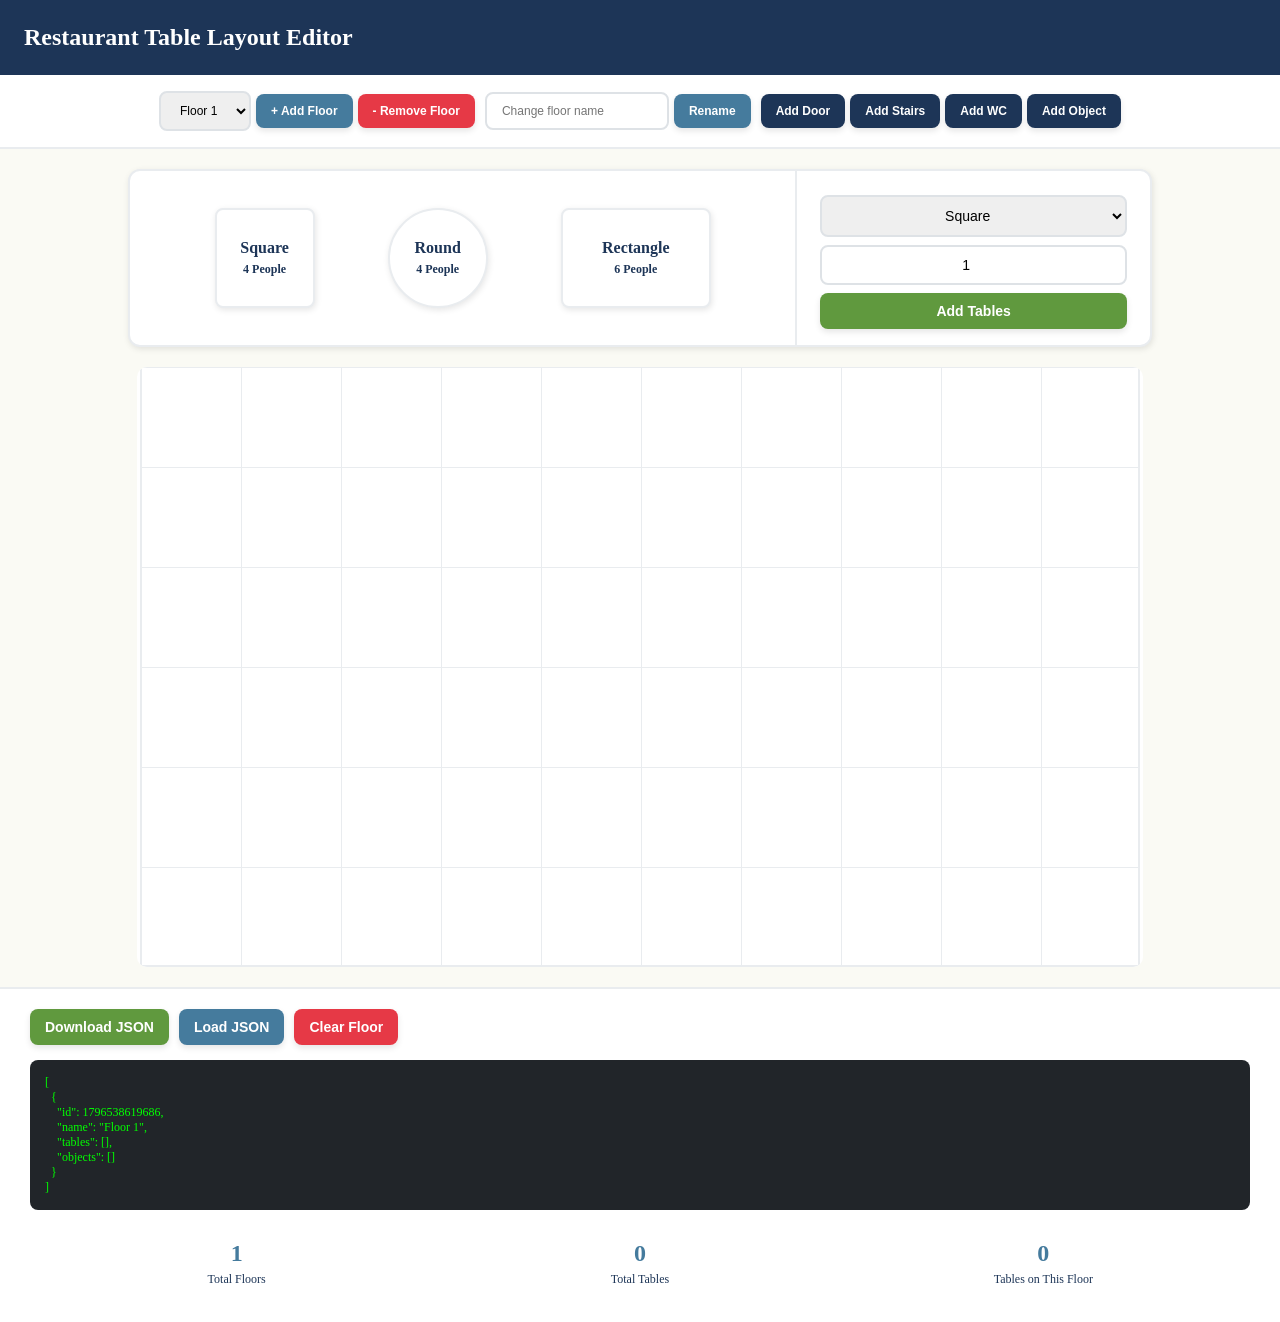
==== src/modules/create-floor-plan/index.html @ 47966508 "Initial commit" ====
<!DOCTYPE html>
<html lang="en">
  <head>
    <meta charset="UTF-8" />
    <meta name="viewport" content="width=device-width, initial-scale=1.0" />
    <title>Restaurant Floor Creator</title>
    <link rel="stylesheet" href="../../shared/global.css" />
    <link rel="stylesheet" href="style.css" />
  </head>
  <body>
    <main class="main-container">
        <div class="header">
            <h1>Restaurant Table Layout Editor</h1>
        </div>

        <div class="controls">
            <div class="control-group">
                <label>Floor:</label>
                <select id="floorSelect"></select>
                <button id="addFloorBtn">+ Add Floor</button>
                <button id="removeFloorBtn" class="danger">- Remove Floor</button>
            </div>
            <div class="control-group">
                <label>Floor Name:</label>
                <input type="text" id="floorNameInput" placeholder="Change floor name">
                <button id="renameFloorBtn">Rename</button>
            </div>
            <div class="control-group doorAndStairControls">
                <button id="addDoorBtn">Add Door</button>
                <button id="addStairModalBtn">Add Stairs</button>
                <button id="addWcModalBtn">Add WC</button>
                <button id="addObjectModalBtn">Add Object</button>
            </div>
        </div>

        <div class="workspace">
            <div class="sidebar">
                <div class="table-templates-section">
                    <h3>Table Templates</h3>
                    <div class="table-templates">
                        <div class="template-table square" draggable="true"
                            data-shape="square"
                            data-size="4"
                            data-grid-width="1"
                            data-grid-height="1">
                            <div>Square</div>
                            <div class="template-label">4 People</div>
                        </div>
                        <div class="template-table round" draggable="true"
                            data-shape="round"
                            data-size="4"
                            data-grid-width="1"
                            data-grid-height="1">
                            <div>Round</div>
                            <div class="template-label">4 People</div>
                        </div>
                        <div class="template-table rectangle" draggable="true"
                            data-shape="rectangle"
                            data-size="6"
                            data-grid-width="2"
                            data-grid-height="1">
                            <div>Rectangle</div>
                            <div class="template-label">6 People</div>
                        </div>
                    </div>
                </div>
                <div class="multi-table-control-section">
                    <h3>Add Multiple Tables</h3>
                    <div class="multi-table-controls">
                        <select id="multiTableShapeSelect">
                            <option value="square" data-size="4" data-grid-width="1" data-grid-height="1">Square</option>
                            <option value="round" data-size="4" data-grid-width="1" data-grid-height="1">Round</option>
                            <option value="rectangle" data-size="6" data-grid-width="2" data-grid-height="1">Rectangle</option>
                        </select>
                        <input type="number" id="multiTableCountInput" min="1" max="60" value="1" />
                        <button id="addMultiTablesBtn" class="success">Add Tables</button>
                    </div>
                </div>
            </div>

            <div class="canvas-wrapper">
                <div class="canvas-container">
                    <div class="canvas" id="canvas"></div>
                </div>

                <div class="mobile-table-list" id="mobileTableList">
                    <h3 style="margin-bottom: 15px; color: var(--dark-color);">Tables</h3>
                    <div id="mobileTableContainer"></div>
                    <button id="addTableMobileBtn" class="success" style="width: 100%; margin-top: 15px;">
                        + Add Table
                    </button>
                </div>
            </div>
        </div>

        <div class="export-section">
            <div class="export-buttons">
                <button id="exportJsonBtn" class="success">Download JSON</button>
                <button id="importJsonBtn">Load JSON</button>
                <input type="file" id="fileInput" accept=".json" style="display:none">
                <button id="clearFloorBtn" class="danger">Clear Floor</button>
            </div>
            <div class="json-output" id="jsonOutput">JSON output will appear here...</div>
            <div class="stats">
                <div class="stat">
                    <div class="stat-value" id="totalFloors">0</div>
                    <div class="stat-label">Total Floors</div>
                </div>
                <div class="stat">
                    <div class="stat-value" id="totalTables">0</div>
                    <div class="stat-label">Total Tables</div>
                </div>
                <div class="stat">
                    <div class="stat-value" id="currentFloorTables">0</div>
                    <div class="stat-label">Tables on This Floor</div>
                </div>
            </div>
        </div>
    </main>

    <div class="modals" id="propertiesModal">
        <div class="modal-context">
            <div class="modal-header">
                <h3>Table Properties</h3>
                <button class="modal-close" id="closeModalBtn">×</button>
            </div>
            <div class="modal-body">
                <div class="property-group">
                    <label>Table No:</label>
                    <input type="text" id="tableNumberInput" placeholder="e.g. A1, F1, Table-1" maxlength="7">
                </div>
                <div class="property-group">
                    <label>Capacity:</label>
                    <input type="number" id="tableCapacityInput" min="1" max="20">
                </div>
                <div class="property-group">
                    <button id="applyPropertiesBtn" class="success" style="width: 100%;">Apply</button>
                </div>
            </div>
        </div>
    </div>

    <div class="modals" id="addTableModal">
        <div class="modal-context">
            <div class="modal-header">
                <h3>Add Table</h3>
                <button class="modal-close" id="closeAddTableModalBtn">×</button>
            </div>
            <div class="modal-body">
                <p style="color: #6c757d; margin-bottom: 12px; font-size: 14px;">
                    Enter the number of tables to add
                </p>
                <div class="table-count-select">
                    <input type="number" id="autoTableCountInput" min="1" max="60" value="1" style="width: 100%; margin-bottom: 20px;"/>
                </div>

                <p style="color: #6c757d; margin-bottom: 12px; font-size: 14px;">
                    Select the table type to add
                </p>

                <div class="table-type-grid">
                    <button class="table-type-btn" data-shape="square" data-size="4" data-grid-width="1" data-grid-height="1">
                        <div class="table-type-icon square">
                            <span>1</span>
                        </div>
                        <div class="table-type-info">
                            <strong>Square Table</strong>
                            <span>4-seater</span>
                        </div>
                    </button>

                    <button class="table-type-btn" data-shape="round" data-size="4" data-grid-width="1" data-grid-height="1">
                        <div class="table-type-icon round">
                            <span>2</span>
                        </div>
                        <div class="table-type-info">
                            <strong>Round Table</strong>
                            <span>4-seater</span>
                        </div>
                    </button>

                    <button class="table-type-btn" data-shape="rectangle" data-size="6" data-grid-width="2" data-grid-height="1">
                        <div class="table-type-icon rectangle">
                            <span>3</span>
                        </div>
                        <div class="table-type-info">
                            <strong>Rectangle Table</strong>
                            <span>6-seater</span>
                        </div>
                    </button>
                </div>
            </div>
        </div>
    </div>

    <div class="modals" id="addStairModal">
        <div class="modal-context">
            <div class="modal-header">
                <h3>Add Stairs</h3>
                <button class="modal-close" id="closeStairModalBtn">×</button>
            </div>
            <div class="modal-body">
                <div class="property-group">
                    <label>Width (Grid):</label>
                    <input type="number" id="stairWidthInput" min="1" max="10" value="2" />
                </div>
                <div class="property-group">
                    <label>Height (Grid):</label>
                    <input type="number" id="stairHeightInput" min="1" max="6" value="2" />
                </div>
                <div class="property-group">
                    <button id="addStairBtn" class="success" style="width: 100%;">Add Stairs</button>
                </div>
            </div>
        </div>
    </div>

    <div class="modals" id="addWcModal">
        <div class="modal-context">
            <div class="modal-header">
                <h3>Add WC</h3>
                <button class="modal-close" id="closeWcModalBtn">×</button>
            </div>
            <div class="modal-body">
                <div class="property-group">
                    <label>Width (Grid):</label>
                    <input type="number" id="wcWidthInput" min="1" max="10" value="2" />
                </div>
                <div class="property-group">
                    <label>Height (Grid):</label>
                    <input type="number" id="wcHeightInput" min="1" max="6" value="2" />
                </div>
                <div class="property-group">
                    <button id="addWcBtn" class="success" style="width: 100%;">Add WC</button>
                </div>
            </div>
        </div>
    </div>

    <div class="modals" id="addCustomObjectModal">
        <div class="modal-context">
            <div class="modal-header">
                <h3>Add Custom Object</h3>
                <button class="modal-close" id="closeCustomObjectModalBtn">×</button>
            </div>
            <div class="modal-body">
                <div class="property-group">
                    <label>Object Name:</label>
                    <input type="text" id="customObjectNameInput" />
                </div>
                <div class="property-group">
                    <label>Width (Grid):</label>
                    <input type="number" id="customObjectWidthInput" min="1" max="10" value="2" />
                </div>
                <div class="property-group">
                    <label>Height (Grid):</label>
                    <input type="number" id="customObjectHeightInput" min="1" max="6" value="2" />
                </div>
                <div class="property-group">
                    <button id="addCustomObjectBtn" class="success" style="width: 100%;">Add Custom Object</button>
                </div>
            </div>
        </div>
    </div>

    <script type="module" src="script.js"></script>
  </body>
</html>
---- src/shared/global.css ----
/* ============================================================
   SHARED STYLES — Floor Plan Editor
   ============================================================ */

:root {
  --primary-color: #457b9d;
  --secondary-color: #a8dadc;
  --success-color: #60993e;
  --success-color-75: #60993ecd;
  --danger-color: #e63946;
  --danger-color-75: #e63946cd;
  --warn-color: #f4a261;
  --warn-color-75: #f4a261cd;
  --light-color: #fafaf4;
  --dark-color: #1d3557;
  --border-color: #e9ecef;
}

*, *::before, *::after {
  box-sizing: border-box;
  margin: 0;
  padding: 0;
  list-style: none;
  text-decoration: none;
}

body {
  font-family: "Times", "Times New Roman", "Georgia", serif;
  background: var(--light-color);
  min-height: 100vh;
}

.main-container {
  width: 100%;
  margin: 0 auto;
  background: var(--light-color);
}

/* ---- Header ---- */

.header {
  background-color: var(--dark-color);
  color: white;
  padding: 24px;
  box-shadow: 0 2px 8px rgba(0, 0, 0, 0.1);
}

.header h1 {
  font-size: 24px;
  font-weight: 600;
}

/* ---- Controls ---- */

.controls {
  background: white;
  padding: 20px;
  border-bottom: 2px solid var(--border-color);
  display: flex;
  flex-wrap: wrap;
  align-items: center;
}

.control-group {
  display: flex;
  align-items: center;
  margin-right: 15px;
}

.control-group:last-child {
  margin-right: 0;
}

label {
  font-weight: 600;
  color: var(--dark-color);
}

/* ---- Form elements ---- */

select,
input,
button {
  padding: 10px 15px;
  border: 2px solid #dee2e6;
  border-radius: 8px;
  font-size: 14px;
  transition: all 0.3s;
}

select:focus,
input:focus {
  outline: none;
  border-color: var(--primary-color);
}

button {
  background: var(--primary-color);
  color: white;
  border: none;
  cursor: pointer;
  font-weight: 600;
  box-shadow: 0 3px 6px rgba(0, 0, 0, 0.1);
}

button:hover {
  opacity: 0.9;
  transform: translateY(-1px);
  box-shadow: 0 5px 15px rgba(0, 0, 0, 0.2);
}

button.danger  { background: var(--danger-color); }
button.success { background: var(--success-color); }

/* ---- Workspace ---- */

.workspace {
  display: flex;
  justify-content: center;
  padding: 30px;
}

/* ---- Canvas ---- */

.canvas-wrapper {
  display: flex;
  flex-direction: column;
  align-items: center;
  justify-content: center;
  width: 1036px;
  height: 636px;
}

.canvas-container {
  background: white;
  border: 3px solid var(--border-color);
  border-radius: 10px;
  position: relative;
  overflow: auto;
  width: 100%;
  height: 100%;
  display: flex;
  flex-direction: column;
  align-items: center;
  justify-content: center;
}

.canvas {
  width: 100%;
  height: 100%;
  border: 2px solid var(--border-color);
  border-top: none;
  background-image:
    repeating-linear-gradient(0deg,   transparent, transparent 99px, var(--border-color) 99px, var(--border-color) 100px),
    repeating-linear-gradient(90deg,  transparent, transparent 99px, var(--border-color) 99px, var(--border-color) 100px);
  background-size: 100px 100px;
  position: relative;
}

/* ---- Table Element ---- */

.table-element {
  position: absolute;
  background: white;
  border: 3px solid var(--primary-color);
  border-radius: 8px;
  display: flex;
  flex-direction: column;
  align-items: center;
  justify-content: center;
  text-align: center;
  font-weight: bold;
  color: var(--primary-color);
  font-size: 18px;
  transition: all 0.2s;
  box-shadow: 0 2px 8px rgba(0, 0, 0, 0.1);
  user-select: none;
}

.table-element:hover {
  border-color: var(--secondary-color);
  color: var(--secondary-color);
  box-shadow: 0 5px 15px rgba(0, 0, 0, 0.2);
  z-index: 10;
}

.table-element.round { border-radius: 50%; }

.table-element .table-no {
  font-weight: bold;
  font-size: 18px;
}

.table-element .table-desc {
  font-weight: normal;
  font-size: 12px;
  color: var(--dark-color);
  margin-top: 6px;
}

/* Table state colors */
.table-element.available {
  background-color: var(--success-color-75);
  border-color: var(--success-color);
  color: white;
}

.table-element.occupied {
  background-color: var(--danger-color-75);
  border-color: var(--danger-color);
  color: white;
}

.table-element.reserved {
  background-color: var(--warn-color-75);
  border-color: var(--warn-color);
  color: white;
}

/* ---- Stats ---- */

.stats {
  display: flex;
  background: white;
}

.stat {
  flex: 1;
  text-align: center;
  margin-right: 20px;
}

.stat:last-child { margin-right: 0; }

.stat-value {
  font-size: 24px;
  font-weight: bold;
  color: var(--primary-color);
}

.stat-label {
  font-size: 12px;
  color: var(--dark-color);
  margin-top: 5px;
}

/* ---- Mobile table list ---- */

.mobile-table-list { display: none; }

.mobile-table-item {
  background: white;
  padding: 15px;
  margin-bottom: 10px;
  border-radius: 8px;
  border: 2px solid var(--border-color);
  display: flex;
  justify-content: space-between;
  align-items: center;
}

.mobile-table-info { flex: 1; }

.mobile-table-info h4 {
  color: var(--primary-color);
  margin-bottom: 5px;
}

.mobile-table-info p {
  font-size: 13px;
  color: #6c757d;
}

/* ---- Object Elements ---- */

.object-element {
  position: absolute;
  border: 3px solid transparent;
  border-radius: 4px;
  display: flex;
  align-items: center;
  justify-content: center;
  font-weight: 700;
  font-size: 20px;
  text-align: center;
  transition: all 0.2s;
  user-select: none;
  touch-action: none;
}

.object-element:hover {
  border-color: #333;
  box-shadow: 0 5px 15px rgba(0, 0, 0, 0.2);
  z-index: 10;
}

.object-element img {
  width: 90%;
  height: 90%;
  object-fit: contain;
}

/* Paths relative to src/shared/ → src/assets/images/ */
.object-element.door {
  border-color: #333;
  background-color: #777;
  background-image: url("../assets/images/door-bg.png");
  background-repeat: repeat;
  background-size: contain;
  color: white;
}

.object-element.stair {
  border-color: #ccc;
  background-color: #fff;
  background-image: url("../assets/images/stairs-bg.png");
  background-size: contain;
  background-repeat: repeat;
}

.object-element.wc {
  border-color: #ccccdf;
  background-color: #e3f2fd;
  background-image: url("../assets/images/wc-bg.png");
  background-size: contain;
  background-repeat: repeat;
}

.object-element.custom {
  border-color: var(--border-color);
  background-color: var(--dark-color);
  color: white;
}

/* ---- Toast ---- */

.toast-container {
  position: fixed;
  bottom: 24px;
  right: 24px;
  display: flex;
  flex-direction: column;
  gap: 10px;
  z-index: 99999;
  pointer-events: none;
}

.toast {
  padding: 12px 20px;
  border-radius: 8px;
  font-size: 14px;
  font-weight: 600;
  color: white;
  box-shadow: 0 4px 16px rgba(0, 0, 0, 0.2);
  opacity: 0;
  transform: translateY(12px);
  transition: opacity 0.25s ease, transform 0.25s ease;
  max-width: 320px;
}

.toast.toast-visible {
  opacity: 1;
  transform: translateY(0);
}

.toast.toast-success { background: var(--success-color); }
.toast.toast-error   { background: var(--danger-color); }

/* ---- Empty state ---- */

.empty-state {
  text-align: center;
  padding: 40px;
  color: #6c757d;
}

.empty-state p {
  margin-bottom: 20px;
  font-size: 16px;
}

/* ---- Responsive ---- */

@media screen and (max-width: 1440px) {
  .workspace {
    padding: 10px 0;
    flex-direction: column;
    align-items: center;
  }

  .canvas-wrapper {
    border: none;
    width: 1010px;
    height: 610px;
  }

  .canvas-container {
    width: 100%;
    height: 100%;
    border: none;
  }
}

@media screen and (max-width: 1000px) {
  .workspace {
    flex-direction: column;
    padding: 0;
  }

  .canvas-wrapper {
    width: 100%;
    height: auto;
    padding: 0;
    border: none;
  }

  .canvas-container { display: none; }

  .mobile-table-list {
    width: 100%;
    display: block !important;
    padding: 15px;
  }

  .stats {
    flex-wrap: wrap;
    padding: 15px;
  }

  .stat { min-width: 45%; }
}
---- src/modules/create-floor-plan/style.css ----
:root {
  --primary-color: #457B9D;
  --secondary-color: #A8DADC;
  --success-color: #60993E;
  --danger-color: #E63946;
  --light-color: #FAFAF4;
  --dark-color: #1D3557;
  --border-color: #e9ecef;
}

*, *::before, *::after {
  box-sizing: border-box;
  margin: 0;
  padding: 0;
  list-style: none;
  text-decoration: none;
}

body {
  font-family: "Times", "Times New Roman", "Georgia", serif;
  background: var(--light-color);
  min-height: 100vh;
}

.main-container {
  width: 100%;
  margin: 0 auto;
  background: var(--light-color);
  overflow: hidden;
}

.header {
  background-color: var(--dark-color);
  color: white;
  padding: 24px;
  display: flex;
  justify-content: space-between;
  align-items: center;
  box-shadow: 0 2px 8px rgba(0, 0, 0, 0.1);
}

.header h1 {
  font-size: 24px;
  font-weight: 600;
}

.controls {
  background: white;
  padding: 20px 30px;
  border-bottom: 2px solid var(--border-color);
  display: flex;
  flex-wrap: wrap;
  align-items: center;
}

.control-group {
  display: flex;
  align-items: center;
  margin-right: 20px;
}

.control-group label, .control-group select, .control-group input, .control-group button {
  margin-right: 10px;
}
.control-group label:last-child, .control-group select:last-child, .control-group input:last-child, .control-group button:last-child {
  margin-right: 0;
}

.control-group:last-child {
  margin-right: 0;
}
.control-group:last-child button {
  background-color: var(--dark-color);
}

label {
  font-weight: 600;
  color: var(--dark-color);
}

select,
input,
button {
  padding: 10px 15px;
  border: 2px solid #dee2e6;
  border-radius: 8px;
  font-size: 14px;
  transition: all 0.3s;
}

select:focus,
input:focus {
  outline: none;
  border-color: var(--primary-color);
}

button {
  background: var(--primary-color);
  color: white;
  border: none;
  cursor: pointer;
  font-weight: 600;
  box-shadow: 0 3px 6px rgba(0, 0, 0, 0.1);
}

button:hover {
  opacity: 0.9;
  transform: translateY(-1px);
  box-shadow: 0 5px 15px rgba(0, 0, 0, 0.2);
}

button.danger {
  background: var(--danger-color);
}

button.success {
  background: var(--success-color);
}

.workspace {
  display: flex;
  justify-content: center;
  padding: 30px;
  margin: 10px 0;
}

.sidebar {
  width: 220px;
  background: white;
  margin-right: 20px;
  /* padding: 20px; */
  border-radius: 12px;
  display: flex;
  flex-direction: column;
  align-items: center;
  border: 2px solid var(--border-color);
  box-shadow: 1px 2px 6px rgba(0, 0, 0, 0.1);
}

.table-templates-section, .multi-table-control-section {
  width: 100%;
  padding: 16px 20px;
  display: flex;
  flex-direction: column;
  justify-content: center;
  align-items: center;
}
.table-templates-section h3, .multi-table-control-section h3 {
  margin-bottom: 8px;
}
.multi-table-control-section {
  border-top: 2px solid var(--border-color);
}
.multi-table-control-section select, .multi-table-control-section input, .multi-table-control-section button {
  width: 100%;
  text-align: center;
  margin-top: 8px;
} 

.sidebar h3 {
  color: var(--dark-color);
  font-size: 20px;
  font-weight: 700;
}

.table-templates {
  height: 100%;
  display: flex;
  flex-direction: column;
  align-items: center;
  justify-content: space-around;
  padding: 8px 0;
}

.template-table {
  touch-action: none;
  -webkit-user-select: none;
  user-select: none;
  background: white;
  border: 2px solid var(--border-color);
  border-radius: 8px;
  padding: 15px;
  text-align: center;
  cursor: grab;
  transition: all 0.3s;
  font-weight: 600;
  color: var(--dark-color);
  position: relative;
  box-shadow: 1px 2px 6px rgba(0, 0, 0, 0.1);
  margin: 0 auto 20px auto;
}
.template-table:last-child {
  margin-bottom: 0;
}

.template-table:hover {
  border-color: var(--primary-color);
  transform: scale(1.025);
  box-shadow: 0 5px 15px rgba(0, 0, 0, 0.1);
}

.template-table.round {
  border-radius: 50%;
  width: 100px;
  height: 100px;
  display: flex;
  align-items: center;
  justify-content: center;
  flex-direction: column;
  padding: 10px;
}

.template-table.square {
  width: 100px;
  height: 100px;
  display: flex;
  align-items: center;
  justify-content: center;
  flex-direction: column;
  padding: 10px;
}

.template-table.rectangle {
  width: 150px;
  height: 100px;
  display: flex;
  align-items: center;
  justify-content: center;
  flex-direction: column;
  padding: 10px;
}

.template-table .template-label {
  font-size: 12px;
  margin-top: 5px;
}

.template-table:active {
  transform: scale(0.95);
}
.table-element.dragging {
  opacity: 0.6;
  cursor: grabbing;
  z-index: 100;
  transition: none;
}

.canvas-wrapper {
  /* flex: 1; */
  display: flex;
  flex-direction: column;
  align-items: center;
  justify-content: center;
  width: 1036px;
  height: 636px;
}

.canvas-container {
  background: white;
  border: 3px solid var(--border-color);
  border-radius: 10px;
  position: relative;
  overflow: auto;
  width: 100%;
  height: 100%;
  display: flex;
  flex-direction: column;
  align-items: center;
  justify-content: center;
}

.canvas {
  width: 100%;
  height: 100%;
  border: 2px solid var(--border-color);
  border-top: none;
  background-image: repeating-linear-gradient(
      0deg,
      transparent,
      transparent 99px,
      var(--border-color) 99px,
      var(--border-color) 100px
    ),
    repeating-linear-gradient(
      90deg,
      transparent,
      transparent 99px,
      var(--border-color) 99px,
      var(--border-color) 100px
    );
  background-size: 100px 100px; /* Each cell 100px */
  position: relative;
}

.table-element {
  touch-action: none;
  -webkit-user-select: none;
  user-select: none;
  position: absolute;
  background: white;
  border: 3px solid var(--primary-color);
  border-radius: 8px;
  display: flex;
  flex-direction: column;
  align-items: center;
  justify-content: center;
  text-align: center;
  cursor: move;
  font-weight: bold;
  color: var(--primary-color);
  font-size: 18px;
  transition: all 0.2s;
  box-shadow: 0 2px 8px rgba(0, 0, 0, 0.1);
  user-select: none;
}

.table-element:hover {
  border-color: var(--secondary-color);
  color: var(--secondary-color);
  box-shadow: 0 5px 15px rgba(0, 0, 0, 0.2);
  z-index: 10;
}

.table-element.selected {
  border-color: var(--success-color);
  color: var(--success-color);
  box-shadow: 0 5px 20px rgba(0, 0, 0, 0.3);
  z-index: 15;
}

.table-element.dragging {
  opacity: 0.6;
  cursor: grabbing;
  z-index: 100;
}

.table-element.round {
  border-radius: 50%;
}

.table-element .delete-btn, .object-element .delete-btn {
  position: absolute;
  top: -10px;
  right: -10px;
  background: var(--danger-color);
  color: white;
  border: none;
  border-radius: 50%;
  width: 24px;
  height: 24px;
  font-size: 14px;
  cursor: pointer;
  display: none;
  align-items: center;
  justify-content: center;
  padding: 0;
  line-height: 1;
}

.table-element .delete-btn::before, .object-element .delete-btn::before {
    content: '';
    position: absolute;
    top: -5px;
    right: -5px;
    bottom: -5px;
    left: -5px;
    border-radius: 50%;
}

.table-element:hover .delete-btn, .object-element:hover .delete-btn {
  display: flex;
}

.table-element .rotate-btn {
  position: absolute;
  top: -10px;
  left: -10px;
  background: var(--primary-color);
  color: white;
  border: none;
  border-radius: 50%;
  width: 24px;
  height: 24px;
  font-size: 12px;
  cursor: pointer;
  display: none;
  align-items: center;
  justify-content: center;
  padding: 0;
}

.table-element:hover .rotate-btn {
  display: flex;
}

.table-element .table-no {
  font-weight: bold;
  font-size: 18px;
}
.table-element .table-desc {
  font-weight: normal;
  font-size: 12px;
  color: var(--dark-color);
  margin-top: 6px;
}

.export-section {
  padding: 20px 30px;
  background: white;
  border-top: 2px solid var(--border-color);
}

.export-buttons {
  display: flex;
  margin-bottom: 15px;
}
.export-buttons button {
  margin-right: 10px;
}
.export-buttons button:last-child {
  margin-right: 0;
}

.json-output {
  background: #212529;
  color: #0f0;
  padding: 15px;
  border-radius: 8px;
  font-size: 12px;
  max-height: 200px;
  overflow-y: auto;
  white-space: pre-wrap;
  word-wrap: break-word;
}

.stats {
  display: flex;
  margin-top: 15px;
  padding: 15px;
  background: white;
  border-radius: 8px;
}

.stat {
  flex: 1;
  text-align: center;
  margin-right: 20px;
}
.stat:last-child {
  margin-right: 0;
}

.stat-value {
  font-size: 24px;
  font-weight: bold;
  color: var(--primary-color);
}

.stat-label {
  font-size: 12px;
  color: var(--dark-color);
  margin-top: 5px;
}

/* Modal */
.modals {
  position: fixed;
  top: 0;
  left: 0;
  width: 100%;
  height: 100%;
  background: rgba(0, 0, 0, 0.5);
  display: none;
  align-items: center;
  justify-content: center;
  z-index: 1000;
  backdrop-filter: blur(4px);
}

.modals.active {
  display: flex;
  animation: fadeIn 0.3s ease;
}

@keyframes fadeIn {
  from {
    opacity: 0;
  }
  to {
    opacity: 1;
  }
}

.modal-context {
  background: white;
  border-radius: 16px;
  box-shadow: 0 20px 60px rgba(0, 0, 0, 0.3);
  width: 90%;
  max-width: 500px;
  overflow: hidden;
  animation: slideUp 0.3s ease;
}

@keyframes slideUp {
  from {
    transform: translateY(50px);
    opacity: 0;
  }
  to {
    transform: translateY(0);
    opacity: 1;
  }
}

.modal-header {
  background: var(--dark-color);
  color: white;
  padding: 20px 24px;
  display: flex;
  justify-content: space-between;
  align-items: center;
}

.modal-header h3 {
  font-size: 20px;
  font-weight: 600;
  margin: 0;
}

.modal-close {
  background: transparent;
  border: none;
  color: white;
  font-size: 28px;
  cursor: pointer;
  padding: 0;
  width: 32px;
  height: 32px;
  display: flex;
  align-items: center;
  justify-content: center;
  border-radius: 50%;
  transition: all 0.2s;
}

.modal-close:hover {
  background: rgba(255, 255, 255, 0.1);
  transform: rotate(90deg);
}

.modal-body {
  padding: 24px;
}

.property-group {
  margin-bottom: 20px;
}

.property-group:last-child {
  margin-bottom: 0;
}

.property-group label {
  display: block;
  margin-bottom: 8px;
  font-size: 14px;
  font-weight: 600;
  color: var(--dark-color);
}

.property-group input {
  width: 100%;
  padding: 12px 16px;
  border: 2px solid var(--border-color);
  border-radius: 8px;
  font-size: 16px;
  transition: all 0.3s;
}

.property-group input:focus {
  border-color: var(--primary-color);
  outline: none;
  box-shadow: 0 0 0 3px rgba(69, 123, 157, 0.1);
}

.property-group input:read-only {
  background: #f8f9fa;
  cursor: not-allowed;
}

.property-group button {
  padding: 12px 24px;
  font-size: 16px;
  border-radius: 8px;
  font-weight: 600;
}

.modals::before {
  content: '';
  position: absolute;
  top: 0;
  left: 0;
  width: 100%;
  height: 100%;
  z-index: -1;
}

@media screen and (max-width: 1440px) {
  .workspace {
    padding: 10px 0;
    flex-direction: column;
    align-items: center;
  }
  .workspace .sidebar {
    flex-direction: row;
    width: 100%;
    max-width: 1024px;
    margin-right: 0;
    margin-bottom: 20px;
  }
  .workspace h3 {
    display: none;
  }
  .workspace .sidebar .table-templates {
    width: 100%;
    flex-direction: row;
    align-items: center;
    padding: 4px 28px;
  }
  .workspace .sidebar .table-templates-section {
    flex: 2;
  }
  .workspace .sidebar .multi-table-control-section {
    flex: 1;
    border-top: none;
    border-left: 2px solid var(--border-color);
  }
  .workspace .sidebar .table-templates .template-table {
    margin: 0;
  }
  .canvas-wrapper {
    border: none;
    width: 1006px;
    height: 600px;
  }
  .canvas-container {
    width: 100%;
    height: 100%;
    border: none;
  }
  .controls {
    width: 100%;
    padding: 16px;
    align-items: center;
    justify-content: center;
  }
  .control-group {
    margin-right: 10px;
  }
  .control-group label {
    display: none;
  }
  .control-group select,
  .control-group input,
  .control-group button {
    font-size: 12px;
    margin-right: 5px;
  }
}


/* Mobile - List Mod */
.mobile-table-list {
  display: none;
}

@media screen and (max-width: 1000px) {
  .workspace {
    flex-direction: column;
    padding: 0;
  }

  .control-group:first-child {
    margin-bottom: 10px;
  }

  .doorAndStairControls {
    display: none;
  }

  .canvas-wrapper {
    width: 100%;
    height: auto;
    padding: 0;
    border: none;
  }
  
  .canvas-container {
    display: none;
  }
  
  .sidebar {
    display: none;
    /* width: 100%;
    border-radius: 0;
    padding: 15px; */
  }
  
  .table-templates {
    flex-direction: row;
    justify-content: space-around;
    padding: 10px 0;
  }
  
  .template-table {
    transform: scale(0.9);
  }
  
  .mobile-table-list {
    width: 100%;
    display: block !important;
    padding: 15px;
  }
  
  .mobile-table-item {
    background: white;
    padding: 15px;
    margin-bottom: 10px;
    border-radius: 8px;
    border: 2px solid var(--border-color);
    display: flex;
    justify-content: space-between;
    align-items: center;
  }
  
  .mobile-table-info {
    flex: 1;
  }
  
  .mobile-table-info h4 {
    color: var(--primary-color);
    margin-bottom: 5px;
  }
  
  .mobile-table-info p {
    font-size: 13px;
    color: #6c757d;
  }

  .export-buttons button {
    margin-right: 0;
    margin-bottom: 10px;
  }
  
  .mobile-table-actions {
    display: flex;
  }
  
  .mobile-table-actions button {
    padding: 6px 10px;
    font-size: 8px;
    margin-right: 8px;
  }
  .mobile-table-actions button:last-child {
    margin-right: 0;
  }

  .mobile-table-actions button svg {
    fill: white;
    width: 24px;
  }
  
  .properties-panel .modal-context {
    width: 95%;
    max-width: 100%;
    margin: 10px;
  }
  
  .stats {
    flex-wrap: wrap;
  }
  
  .stat {
    min-width: 45%;
  }
  
  .export-section {
    padding: 15px;
  }
  
  .export-buttons {
    flex-direction: column;
  }
  
  .export-buttons button {
    width: 100%;
  }
  
  .json-output {
    font-size: 10px;
    max-height: 150px;
  }
}

.table-type-grid {
  display: flex;
  flex-direction: column;
}

.table-type-btn {
  width: 100%;
  padding: 14px;
  background: white;
  border: 2px solid var(--border-color);
  border-radius: 12px;
  display: flex;
  align-items: center;
  cursor: pointer;
  transition: all 0.3s;
  text-align: left;
  margin-bottom: 12px;
}
.table-type-btn:last-child {
  margin-bottom: 0;
}

.table-type-btn:hover {
  border-color: var(--primary-color);
  background: rgba(69, 123, 157, 0.05);
}

.table-type-btn:active {
  transform: scale(1.05);
}

.table-type-icon {
  width: 60px;
  height: 60px;
  background: var(--light-color);
  border: 3px solid var(--primary-color);
  border-radius: 8px;
  display: flex;
  align-items: center;
  justify-content: center;
  font-size: 24px;
  font-weight: bold;
  color: var(--primary-color);
  flex-shrink: 0;
  transition: all 0.3s;
  margin-right: 16px;
}

.table-type-icon.round {
  border-radius: 50%;
}

.table-type-icon.rectangle {
  width: 70px;
}

.table-type-btn:hover .table-type-icon {
  background: var(--primary-color);
  color: white;
  transform: scale(1.05);
  font-size: 20px;
}

.table-type-info {
  flex: 1;
  display: flex;
  flex-direction: column;
}

.table-type-info strong {
  color: var(--dark-color);
  font-size: 15px;
  font-weight: 600;
  margin-bottom: 6px;
}

.table-type-info span {
  color: #6c757d;
  font-size: 12px;
}

/* Object Elements (Door & Stair) */
.object-element {
  position: absolute;
  border: 3px solid transparent;
  border-radius: 4px;
  display: flex;
  align-items: center;
  justify-content: center;
  cursor: move;
  font-weight: bold;
  transition: all 0.2s;
  user-select: none;
  touch-action: none;
  font-size: 20px;
  font-weight: 700;
  text-align: center;
}

.object-element:hover {
  border-color: #333;
  box-shadow: 0 5px 15px rgba(0, 0, 0, 0.2);
  z-index: 10;
}

.object-element img {
  width: 90%;
  height: 90%;
  object-fit: contain;
}

.object-element.door {
  border-color: #333;
  background-repeat: repeat;
  background-size: contain;
  background-color: #777;
  color: white;
  background-image: url("../../assets/images/door-bg.png");
}

.object-element.stair {
  border-color: #ccc;
  background-color: #fff;
  background-size: contain;
  background-repeat: repeat;
  background-image: url("../../assets/images/stairs-bg.png");
}

.object-element.wc {
  border-color: #ccccdf;
  background-color: #e3f2fd;
  background-image: url("../../assets/images/wc-bg.png");
  background-size: contain;
  background-repeat: repeat;
}

.object-element.custom {
  border-color: var(--border-color);
  background-color: var(--dark-color);
  color: white;
}

.object-element.dragging {
  opacity: 0.6;
  cursor: grabbing;
  z-index: 100;
}
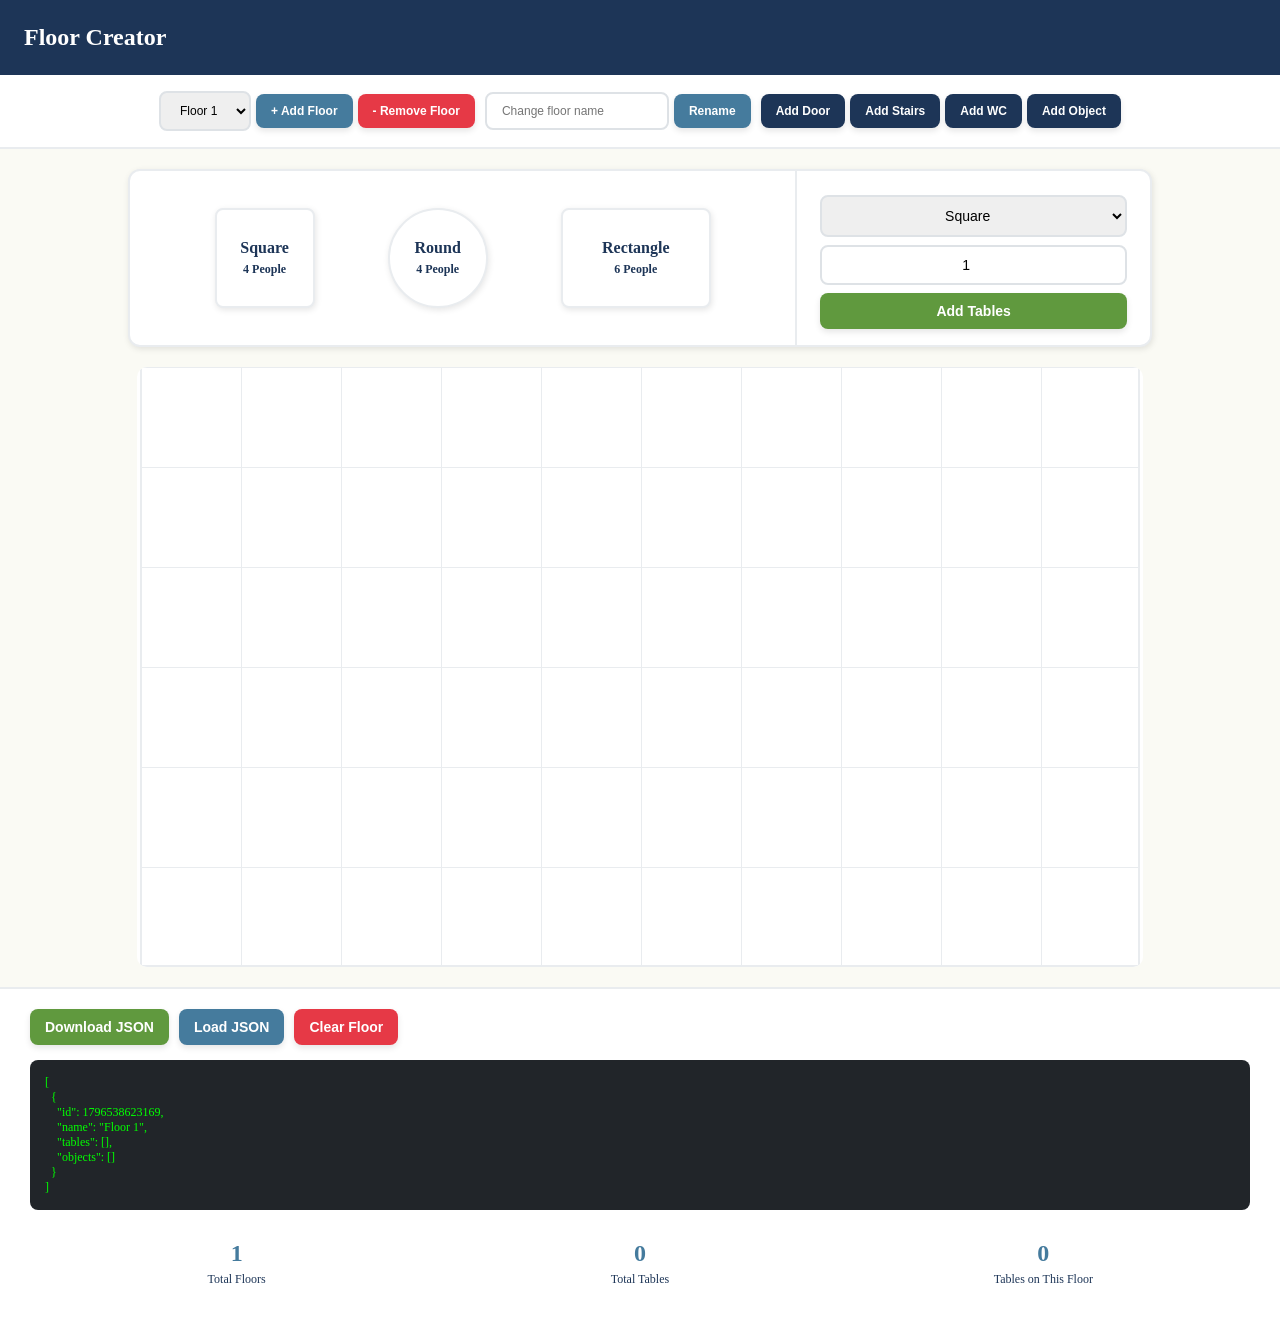
==== commit 064f56b7: "add landing page and netlify config" ====
--- a/src/modules/create-floor-plan/index.html
+++ b/src/modules/create-floor-plan/index.html
@@ -3,14 +3,14 @@
   <head>
     <meta charset="UTF-8" />
     <meta name="viewport" content="width=device-width, initial-scale=1.0" />
-    <title>Restaurant Floor Creator</title>
+    <title>Floor Creator</title>
     <link rel="stylesheet" href="../../shared/global.css" />
     <link rel="stylesheet" href="style.css" />
   </head>
   <body>
     <main class="main-container">
         <div class="header">
-            <h1>Restaurant Table Layout Editor</h1>
+            <h1>Floor Creator</h1>
         </div>
 
         <div class="controls">
